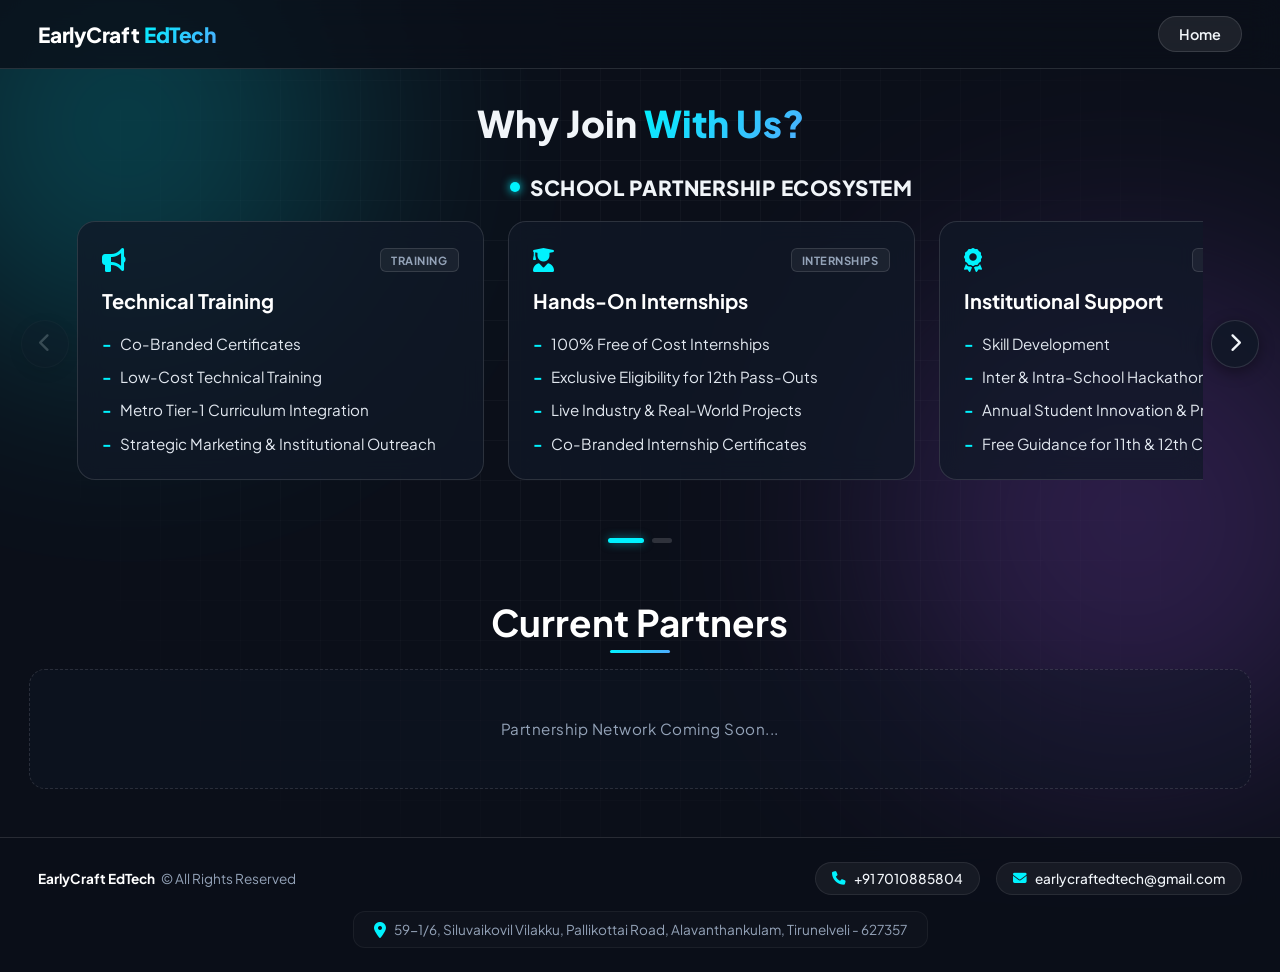
==== about.html @ c16ba7a5 "Add about.html for EarlyCraft EdTech website This file contains the HTML structure and styles for th" ====
<!DOCTYPE html>
<html lang="en">
<head>
  <meta charset="UTF-8" />
  <meta name="viewport" content="width=device-width, initial-scale=1.0" />
  <title>Learn More | EarlyCraft EdTech</title>
  
  <link rel="icon" type="image/x-icon" href="favicon.ico" />
  <link rel="preconnect" href="https://fonts.googleapis.com">
  <link rel="preconnect" href="https://fonts.gstatic.com" crossorigin>
  <link href="https://fonts.googleapis.com/css2?family=Plus+Jakarta+Sans:wght@400;500;600;700;800&display=swap" rel="stylesheet">
  <link rel="stylesheet" href="https://cdnjs.cloudflare.com/ajax/libs/font-awesome/6.4.0/css/all.min.css">

  <style>
    :root {
      --bg-dark: #0b0f19;
      --text-main: #f1f5f9;
      --text-muted: #94a3b8;
      
      --accent-cyan: #00f2fe;
      --accent-blue: #4facfe;
      --accent-purple: #a855f7;
      --accent-gradient: linear-gradient(135deg, #00f2fe 0%, #4facfe 100%);
      
      --glass-border: rgba(255, 255, 255, 0.12);
      --card-bg: rgba(17, 24, 39, 0.75);
    }

    * { 
      margin: 0; 
      padding: 0; 
      box-sizing: border-box; 
      font-family: 'Plus Jakarta Sans', sans-serif; 
    }
    
    html, body {
      width: 100%;
      min-height: 100vh;
      background-color: var(--bg-dark);
      color: var(--text-main);
      display: flex;
      flex-direction: column;
      position: relative;
      
      -webkit-user-select: none;
      -moz-user-select: none;
      -ms-user-select: none;
      user-select: none;
    }

    body {
      opacity: 0;
      transform: scale(0.98);
      transition: opacity 0.5s ease, transform 0.5s ease;
    }

    body.page-loaded {
      opacity: 1;
      transform: scale(1);
    }

    body.page-exiting {
      opacity: 0;
      transform: scale(1.02);
      pointer-events: none;
    }

    /* BACKGROUND VISUALS */
    .bg-visuals {
      position: fixed;
      top: 0;
      left: 0;
      width: 100vw;
      height: 100vh;
      z-index: -1;
      overflow: hidden;
      pointer-events: none;
    }

    .bg-grid {
      position: absolute;
      inset: 0;
      background-image: 
        linear-gradient(to right, rgba(255, 255, 255, 0.03) 1px, transparent 1px),
        linear-gradient(to bottom, rgba(255, 255, 255, 0.03) 1px, transparent 1px);
      background-size: 40px 40px;
      mask-image: radial-gradient(circle at 50% 40%, black 20%, transparent 80%);
      -webkit-mask-image: radial-gradient(circle at 50% 40%, black 20%, transparent 80%);
    }

    .glow-orb {
      position: absolute;
      border-radius: 50%;
      filter: blur(120px);
      opacity: 0.22;
      animation: floatGlow 12s ease-in-out infinite alternate;
    }

    .glow-1 {
      width: 450px;
      height: 450px;
      background: var(--accent-cyan);
      top: -100px;
      left: -100px;
    }

    .glow-2 {
      width: 500px;
      height: 500px;
      background: var(--accent-purple);
      top: 30%;
      right: -100px;
    }

    @keyframes floatGlow {
      0% { transform: translate(0, 0) scale(1); }
      100% { transform: translate(20px, 30px) scale(1.05); }
    }

    /* TOP HEADER */
    .top-header {
      width: 100%;
      padding: 1rem 3%;
      display: flex;
      justify-content: space-between;
      align-items: center;
      z-index: 50;
      background: rgba(11, 15, 25, 0.8);
      backdrop-filter: blur(16px);
      border-bottom: 1px solid var(--glass-border);
      flex-shrink: 0;
    }

    .brand-text {
      font-size: 1.3rem;
      font-weight: 800;
      letter-spacing: -0.02em;
      text-decoration: none;
      color: #ffffff;
      display: flex;
      align-items: center;
      transition: transform 0.3s ease, opacity 0.3s ease;
    }

    .brand-text span {
      background: var(--accent-gradient);
      -webkit-background-clip: text;
      -webkit-text-fill-color: transparent;
      margin-left: 0.3rem;
    }

    .brand-text:hover {
      transform: translateY(-1px);
      opacity: 0.95;
    }

    .btn-secondary { 
      background: rgba(255, 255, 255, 0.08); 
      color: var(--text-main); 
      border: 1px solid var(--glass-border); 
      padding: 0.5rem 1.25rem; 
      border-radius: 50px; 
      font-weight: 600; 
      font-size: 0.9rem;
      text-decoration: none; 
      transition: all 0.3s ease;
      cursor: pointer;
    }

    .btn-secondary:hover {
      background: rgba(255, 255, 255, 0.15);
      border-color: rgba(0, 242, 254, 0.4);
      color: #ffffff;
    }

    /* MAIN CONTENT WRAPPER */
    .main-wrapper {
      flex: 1;
      display: flex;
      flex-direction: column;
      padding-bottom: 2rem;
    }

    /* TITLE SECTION */
    .hero-section {
      margin-top: 2rem;
      margin-bottom: 1.8rem;
      text-align: center;
      padding: 0 2%;
    }

    .hero-title {
      font-size: 2.3rem;
      font-weight: 800;
      line-height: 1.2;
    }

    .hero-title span {
      background: var(--accent-gradient);
      -webkit-background-clip: text;
      -webkit-text-fill-color: transparent;
    }

    /* WIDE SLIDER AREA */
    .slider-wrapper {
      position: relative;
      width: 98%;
      max-width: 1600px;
      margin: 0 auto;
      padding: 0 4rem;
    }

    .slider-container {
      width: 100%;
      overflow: hidden;
    }

    .slider-track {
      display: flex;
      transition: transform 0.5s cubic-bezier(0.16, 1, 0.3, 1);
      width: 100%;
    }

    /* SLIDE LEVEL BLOCK */
    .level-slide {
      min-width: 100%;
      flex-shrink: 0;
      display: flex;
      flex-direction: column;
      gap: 1.25rem;
    }

    .level-header {
      display: flex;
      align-items: center;
      justify-content: center;
      gap: 10px;
      font-size: 1.3rem;
      font-weight: 800;
      text-transform: uppercase;
      letter-spacing: 0.5px;
    }

    .level-indicator {
      width: 10px;
      height: 10px;
      border-radius: 50%;
      background: var(--accent-cyan);
      box-shadow: 0 0 10px var(--accent-cyan);
    }

    /* 3-COLUMN GRID */
    .cards-grid {
      display: grid;
      grid-template-columns: repeat(3, 1fr);
      gap: 1.5rem;
      align-items: stretch;
      width: 100%;
    }

    /* MODULE CARDS */
    .module-card {
      background: var(--card-bg);
      border: 1px solid var(--glass-border);
      border-radius: 18px;
      padding: 1.6rem 1.5rem;
      backdrop-filter: blur(12px);
      display: flex;
      flex-direction: column;
      position: relative;
      overflow: hidden;
      transition: transform 0.4s cubic-bezier(0.16, 1, 0.3, 1), border-color 0.3s ease, box-shadow 0.4s ease;
    }

    .module-card:hover {
      border-color: rgba(0, 242, 254, 0.4);
      box-shadow: 0 12px 30px rgba(0, 0, 0, 0.5), 0 0 20px rgba(0, 242, 254, 0.15);
      transform: translateY(-4px);
    }

    .card-icon-wrap {
      display: flex;
      justify-content: space-between;
      align-items: center;
      margin-bottom: 1rem;
    }

    .card-icon-wrap i {
      font-size: 1.5rem;
      color: var(--accent-cyan);
    }

    .card-tag {
      font-size: 0.7rem;
      font-weight: 700;
      padding: 0.25rem 0.65rem;
      border-radius: 6px;
      background: rgba(255, 255, 255, 0.05);
      border: 1px solid var(--glass-border);
      color: var(--text-muted);
      letter-spacing: 0.5px;
    }

    .card-title {
      font-size: 1.25rem;
      font-weight: 700;
      color: #ffffff;
      margin-bottom: 1.2rem;
      line-height: 1.3;
    }

    .topic-list {
      display: flex;
      flex-direction: column;
      gap: 0.75rem;
      font-size: 0.95rem;
      color: #e2e8f0;
      line-height: 1.4;
    }

    .topic-item {
      display: flex;
      align-items: flex-start;
      gap: 8px;
    }

    .topic-item span.hyphen {
      color: var(--accent-cyan);
      font-weight: 800;
    }

    /* NAVIGATION ARROWS */
    .arrow-btn {
      position: absolute;
      top: 50%;
      transform: translateY(-50%);
      width: 48px;
      height: 48px;
      border-radius: 50%;
      background: rgba(17, 24, 39, 0.9);
      border: 1px solid var(--glass-border);
      color: var(--text-main);
      font-size: 1.2rem;
      display: flex;
      align-items: center;
      justify-content: center;
      cursor: pointer;
      z-index: 20;
      transition: all 0.3s ease;
      box-shadow: 0 4px 15px rgba(0,0,0,0.4);
    }

    .arrow-btn:hover:not(:disabled) {
      background: var(--accent-cyan);
      color: #0b0f19;
      border-color: var(--accent-cyan);
      box-shadow: 0 0 20px rgba(0, 242, 254, 0.5);
    }

    .arrow-btn:disabled {
      opacity: 0.2;
      cursor: not-allowed;
    }

    .arrow-prev { left: 0.5rem; }
    .arrow-next { right: 0.5rem; }

    /* DOTS INDICATORS */
    .dots-container {
      display: flex;
      justify-content: center;
      gap: 8px;
      margin-top: 1.5rem;
    }

    .dot {
      width: 20px;
      height: 5px;
      border-radius: 3px;
      background: rgba(255, 255, 255, 0.15);
      cursor: pointer;
      transition: all 0.3s ease;
    }

    .dot.active {
      background: var(--accent-cyan);
      width: 36px;
      box-shadow: 0 0 10px rgba(0, 242, 254, 0.5);
    }

    /* CURRENT PARTNERS SECTION */
    .partners-section {
      width: 98%;
      max-width: 1600px;
      margin: 3.5rem auto 1rem auto;
      text-align: center;
      padding: 0 1rem;
    }

    .partners-title {
      font-size: 2.3rem;
      font-weight: 700;
      color: #ffffff;
      margin-bottom: 1.5rem;
      position: relative;
      display: inline-block;
    }

    .partners-title::after {
      content: '';
      position: absolute;
      bottom: -8px;
      left: 50%;
      transform: translateX(-50%);
      width: 60px;
      height: 3px;
      background: var(--accent-gradient);
      border-radius: 2px;
    }

    .partners-placeholder {
      min-height: 120px;
      background: rgba(17, 24, 39, 0.4);
      border: 1px dashed var(--glass-border);
      border-radius: 16px;
      display: flex;
      align-items: center;
      justify-content: center;
      color: var(--text-muted);
      font-size: 0.95rem;
      letter-spacing: 0.5px;
    }

    /* FOOTER BAR */
    .footer-bar {
      width: 100%;
      padding: 1.5rem 3%;
      display: flex;
      flex-direction: column;
      gap: 1rem;
      align-items: center;
      justify-content: center;
      border-top: 1px solid var(--glass-border);
      background: rgba(11, 15, 25, 0.85);
      backdrop-filter: blur(16px);
      font-size: 0.85rem;
      color: var(--text-muted);
      margin-top: auto;
    }

    .footer-top {
      width: 100%;
      display: flex;
      justify-content: space-between;
      align-items: center;
    }

    .footer-rights {
      display: flex;
      align-items: center;
      gap: 6px;
    }

    .footer-brand {
      color: #ffffff;
      font-weight: 700;
    }

    .footer-contacts {
      display: flex;
      gap: 1rem;
      flex-wrap: wrap;
    }

    .footer-pill {
      display: inline-flex;
      align-items: center;
      gap: 8px;
      padding: 0.45rem 1rem;
      background: rgba(255, 255, 255, 0.05);
      border: 1px solid rgba(255, 255, 255, 0.08);
      border-radius: 30px;
      color: var(--text-main);
      text-decoration: none;
      font-weight: 500;
      transition: all 0.3s ease;
      cursor: pointer;
    }

    .footer-pill:hover {
      background: rgba(0, 242, 254, 0.12);
      border-color: rgba(0, 242, 254, 0.4);
      color: #ffffff;
      transform: translateY(-2px);
    }

    .footer-pill i {
      color: var(--accent-cyan);
    }

    .footer-address {
      display: flex;
      align-items: center;
      gap: 8px;
      color: var(--text-muted);
      font-size: 0.85rem;
      text-align: center;
      line-height: 1.4;
      background: rgba(255, 255, 255, 0.02);
      border: 1px solid rgba(255, 255, 255, 0.05);
      padding: 0.5rem 1.25rem;
      border-radius: 12px;
    }

    .footer-address i {
      color: var(--accent-cyan);
      font-size: 1rem;
    }

    /* RESPONSIVE BREAKPOINTS */
    @media (max-width: 1200px) {
      .slider-wrapper { padding: 0 3.5rem; }
      .cards-grid { gap: 1rem; }
    }

    @media (max-width: 900px) {
      .cards-grid { grid-template-columns: 1fr; }
      .slider-wrapper { padding: 0 1rem; }
      .arrow-btn { display: none; }
      .hero-title { font-size: 1.8rem; }
      .footer-top { flex-direction: column; gap: 0.8rem; text-align: center; }
      .footer-contacts { justify-content: center; }
    }
  </style>
</head>
<body>

  <!-- BACKGROUND VISUALS -->
  <div class="bg-visuals">
    <div class="bg-grid"></div>
    <div class="glow-orb glow-1"></div>
    <div class="glow-orb glow-2"></div>
  </div>

  <!-- HEADER -->
  <header class="top-header">
    <a href="index.html" class="brand-text nav-link">
      EarlyCraft <span>EdTech</span>
    </a>
    <a href="index.html" class="btn-secondary nav-link">Home</a>
  </header>

  <div class="main-wrapper">
    <!-- TITLE SECTION -->
    <section class="hero-section">
      <h1 class="hero-title">Why Join <span>With Us?</span></h1>
    </section>

    <!-- SLIDER WRAPPER -->
    <div class="slider-wrapper">
      <!-- LEFT ARROW -->
      <button class="arrow-btn arrow-prev" id="prevBtn" aria-label="Previous Slide">
        <i class="fa-solid fa-chevron-left"></i>
      </button>

      <!-- SLIDER CONTAINER -->
      <div class="slider-container">
        <div class="slider-track" id="sliderTrack">

          <!-- SLIDE 1: SCHOOL PARTNERSHIPS -->
          <div class="level-slide">
            <h2 class="level-header">
              <span class="level-indicator"></span> School Partnership Ecosystem
            </h2>
            <div class="cards-grid">
              
              <!-- CARD 1: TRAINING -->
              <div class="module-card">
                <div class="card-icon-wrap">
                  <i class="fa-solid fa-bullhorn"></i>
                  <span class="card-tag">TRAINING</span>
                </div>
                <h3 class="card-title">Technical Training</h3>
                <div class="topic-list">
                  <div class="topic-item"><span class="hyphen">-</span> Co-Branded Certificates</div>
                  <div class="topic-item"><span class="hyphen">-</span> Low-Cost Technical Training</div>
                  <div class="topic-item"><span class="hyphen">-</span> Metro Tier-1 Curriculum Integration</div>
                  <div class="topic-item"><span class="hyphen">-</span> Strategic Marketing & Institutional Outreach</div>
                </div>
              </div>

              <!-- CARD 2: INTERNSHIPS -->
              <div class="module-card">
                <div class="card-icon-wrap">
                  <i class="fa-solid fa-user-graduate"></i>
                  <span class="card-tag">INTERNSHIPS</span>
                </div>
                <h3 class="card-title">Hands-On Internships</h3>
                <div class="topic-list">
                  <div class="topic-item"><span class="hyphen">-</span> 100% Free of Cost Internships</div>
                  <div class="topic-item"><span class="hyphen">-</span> Exclusive Eligibility for 12th Pass-Outs</div>
                  <div class="topic-item"><span class="hyphen">-</span> Live Industry & Real-World Projects</div>
                  <div class="topic-item"><span class="hyphen">-</span> Co-Branded Internship Certificates</div>
                </div>
              </div>

              <!-- CARD 3: VALUE ADDITIONS -->
              <div class="module-card">
                <div class="card-icon-wrap">
                  <i class="fa-solid fa-award"></i>
                  <span class="card-tag">VALUE ADDITIONS</span>
                </div>
                <h3 class="card-title">Institutional Support</h3>
                <div class="topic-list">
                  <div class="topic-item"><span class="hyphen">-</span> Skill Development</div>
                  <div class="topic-item"><span class="hyphen">-</span> Inter & Intra-School Hackathons Support</div>
                  <div class="topic-item"><span class="hyphen">-</span> Annual Student Innovation & Project Showcase</div>
                  <div class="topic-item"><span class="hyphen">-</span> Free Guidance for 11th & 12th CS Groups</div>
                </div>
              </div>

            </div>
          </div>

          <!-- SLIDE 2: COLLEGE PARTNERSHIPS -->
          <div class="level-slide">
            <h2 class="level-header">
              <span class="level-indicator"></span> College Placement Readiness
            </h2>
            <div class="cards-grid">
              
              <!-- CARD 1: TECHNICAL STACK TRAINING -->
              <div class="module-card">
                <div class="card-icon-wrap">
                  <i class="fa-solid fa-code"></i>
                  <span class="card-tag">TECH TRACK</span>
                </div>
                <h3 class="card-title">Core Development Training</h3>
                <div class="topic-list">
                  <div class="topic-item"><span class="hyphen">-</span> Python Training</div>
                  <div class="topic-item"><span class="hyphen">-</span> Java Training</div>
                  <div class="topic-item"><span class="hyphen">-</span> SQL Training</div>
                  <div class="topic-item"><span class="hyphen">-</span> HTML & CSS Training</div>
                  <div class="topic-item"><span class="hyphen">-</span> JavaScript (JS) Training</div>
                </div>
              </div>

              <!-- CARD 2: APTITUDE & INTERVIEW PREP -->
              <div class="module-card">
                <div class="card-icon-wrap">
                  <i class="fa-solid fa-user-check"></i>
                  <span class="card-tag">PLACEMENT PREP</span>
                </div>
                <h3 class="card-title">Aptitude & Interview Grooming</h3>
                <div class="topic-list">
                  <div class="topic-item"><span class="hyphen">-</span> Quantitative Aptitude</div>
                  <div class="topic-item"><span class="hyphen">-</span> Logical Reasoning</div>
                  <div class="topic-item"><span class="hyphen">-</span> Verbal Training</div>
                  <div class="topic-item"><span class="hyphen">-</span> Group Discussion (GD) Training</div>
                  <div class="topic-item"><span class="hyphen">-</span> 1-on-1 Mock Interview Training</div>
                </div>
              </div>

              <!-- CARD 3: VALUE & ACCREDITATION -->
              <div class="module-card">
                <div class="card-icon-wrap">
                  <i class="fa-solid fa-briefcase"></i>
                  <span class="card-tag">VALUE ADDITIONS</span>
                </div>
                <h3 class="card-title">Institutional Support</h3>
                <div class="topic-list">
                  <div class="topic-item"><span class="hyphen">-</span> Free Guidance</div>
                  <div class="topic-item"><span class="hyphen">-</span> Skill Development</div>
                  <div class="topic-item"><span class="hyphen">-</span> 1st to 3rd Year Progressive Programs</div>
                  <div class="topic-item"><span class="hyphen">-</span> Training Proficiency Certificates</div>
                  <div class="topic-item"><span class="hyphen">-</span> Free Co-Branded Internship Certificates</div>
                </div>
              </div>

            </div>
          </div>

        </div>
      </div>

      <!-- RIGHT ARROW -->
      <button class="arrow-btn arrow-next" id="nextBtn" aria-label="Next Slide">
        <i class="fa-solid fa-chevron-right"></i>
      </button>
    </div>

    <!-- DOTS INDICATORS -->
    <div class="dots-container" id="dotsContainer">
      <div class="dot active" data-index="0"></div>
      <div class="dot" data-index="1"></div>
    </div>

    <!-- CURRENT PARTNERS SECTION -->
    <section class="partners-section">
      <h3 class="partners-title">Current Partners</h3>
      <div class="partners-placeholder">
        <span>Partnership Network Coming Soon...</span>
      </div>
    </section>
  </div>

  <!-- FOOTER BAR -->
  <footer class="footer-bar">
    <div class="footer-top">
      <div class="footer-rights">
        <span class="footer-brand">EarlyCraft EdTech</span> &copy; All Rights Reserved
      </div>
      <div class="footer-contacts">
        <a href="tel:7010885804" class="footer-pill">
          <i class="fa-solid fa-phone"></i> +91 7010885804
        </a>
        <a href="mailto:earlycraftedtech@gmail.com" class="footer-pill">
          <i class="fa-solid fa-envelope"></i> earlycraftedtech@gmail.com
        </a>
      </div>
    </div>
    <div class="footer-address">
      <i class="fa-solid fa-location-dot"></i>
      <span>59-1/6, Siluvaikovil Vilakku, Pallikottai Road, Alavanthankulam, Tirunelveli - 627357</span>
    </div>
  </footer>

  <script>
    window.addEventListener("DOMContentLoaded", () => {
      document.body.classList.add("page-loaded");
    });

    document.querySelectorAll(".nav-link").forEach(link => {
      link.addEventListener("click", (e) => {
        e.preventDefault();
        const targetUrl = link.getAttribute("href");
        document.body.classList.remove("page-loaded");
        document.body.classList.add("page-exiting");
        setTimeout(() => { window.location.href = targetUrl; }, 350);
      });
    });

    const track = document.getElementById("sliderTrack");
    const prevBtn = document.getElementById("prevBtn");
    const nextBtn = document.getElementById("nextBtn");
    const dots = document.querySelectorAll(".dot");
    let currentIndex = 0;
    const maxIndex = 1;

    function updateSlider() {
      track.style.transform = `translateX(-${currentIndex * 100}%)`;
      
      prevBtn.disabled = currentIndex === 0;
      nextBtn.disabled = currentIndex === maxIndex;

      dots.forEach((dot, idx) => {
        dot.classList.toggle("active", idx === currentIndex);
      });
    }

    prevBtn.addEventListener("click", () => {
      if (currentIndex > 0) {
        currentIndex--;
        updateSlider();
      }
    });

    nextBtn.addEventListener("click", () => {
      if (currentIndex < maxIndex) {
        currentIndex++;
        updateSlider();
      }
    });

    dots.forEach(dot => {
      dot.addEventListener("click", (e) => {
        currentIndex = parseInt(e.target.getAttribute("data-index"));
        updateSlider();
      });
    });

    document.addEventListener("keydown", (e) => {
      if (e.key === "ArrowLeft" && currentIndex > 0) {
        currentIndex--;
        updateSlider();
      } else if (e.key === "ArrowRight" && currentIndex < maxIndex) {
        currentIndex++;
        updateSlider();
      }
    });

    let startX = 0;
    let endX = 0;
    const sliderContainer = document.querySelector(".slider-container");

    sliderContainer.addEventListener("touchstart", (e) => {
      startX = e.touches[0].clientX;
    }, { passive: true });

    sliderContainer.addEventListener("touchend", (e) => {
      endX = e.changedTouches[0].clientX;
      handleSwipe();
    }, { passive: true });

    function handleSwipe() {
      const diff = startX - endX;
      if (Math.abs(diff) > 50) {
        if (diff > 0 && currentIndex < maxIndex) {
          currentIndex++;
          updateSlider();
        } else if (diff < 0 && currentIndex > 0) {
          currentIndex--;
          updateSlider();
        }
      }
    }

    updateSlider();
  </script>

</body>
</html>
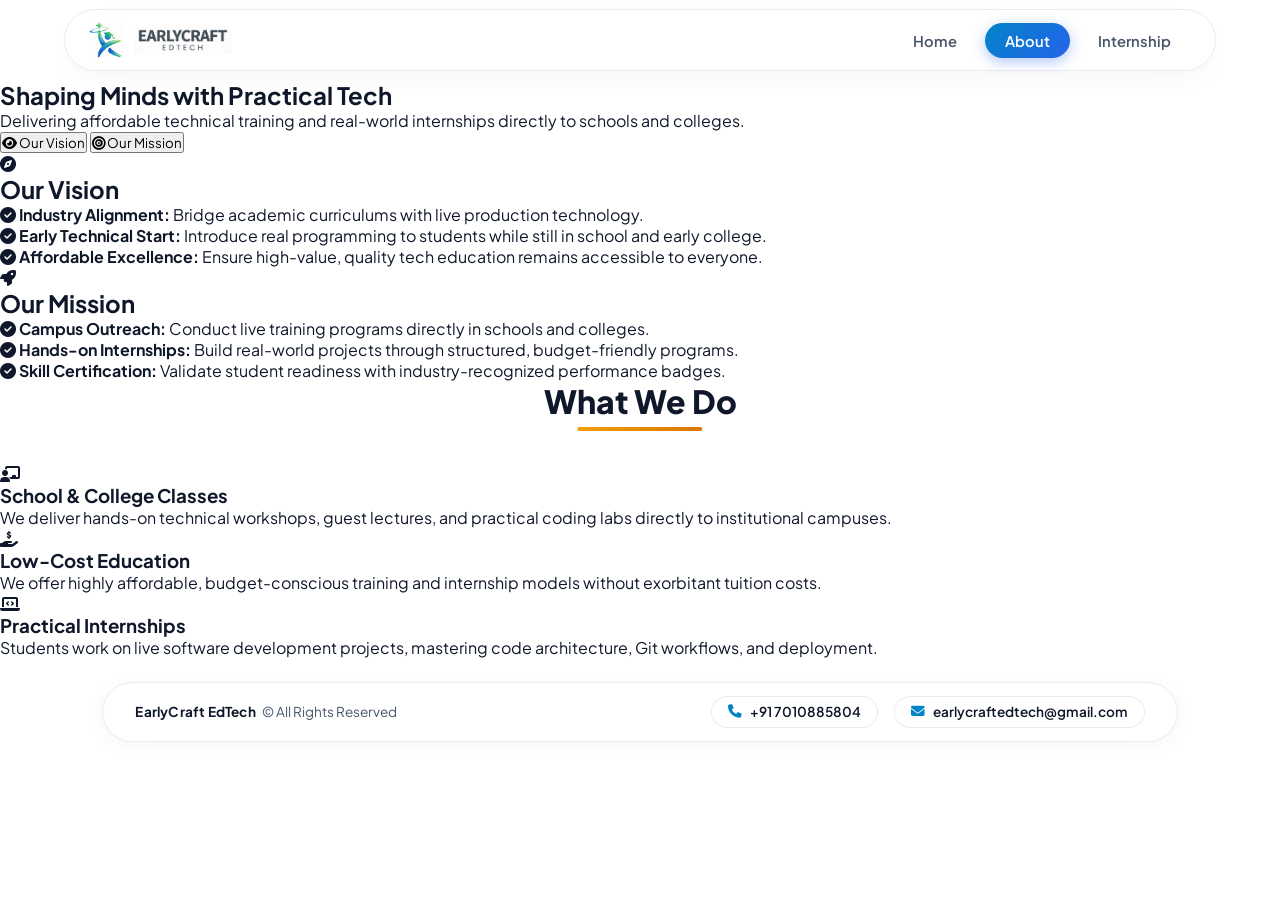
==== commit 442e5417: "Create about.html" ====
--- a/about.html
+++ b/about.html
@@ -3,820 +3,237 @@
 <head>
   <meta charset="UTF-8" />
   <meta name="viewport" content="width=device-width, initial-scale=1.0" />
-  <title>Learn More | EarlyCraft EdTech</title>
+  <title>About Us | EarlyCraft</title>
   
-  <link rel="icon" type="image/x-icon" href="favicon.ico" />
+  <link rel="icon" type="image/x-icon" href="assets/favicon.ico" />
   <link rel="preconnect" href="https://fonts.googleapis.com">
   <link rel="preconnect" href="https://fonts.gstatic.com" crossorigin>
   <link href="https://fonts.googleapis.com/css2?family=Plus+Jakarta+Sans:wght@400;500;600;700;800&display=swap" rel="stylesheet">
   <link rel="stylesheet" href="https://cdnjs.cloudflare.com/ajax/libs/font-awesome/6.4.0/css/all.min.css">
-
-  <style>
-    :root {
-      --bg-dark: #0b0f19;
-      --text-main: #f1f5f9;
-      --text-muted: #94a3b8;
+  
+  <!-- External Stylesheets -->
+  <link rel="stylesheet" href="styles/index.css">
+  <link rel="stylesheet" href="styles/about.css">
+
+  <script>
+    if ('scrollRestoration' in history) {
+      history.scrollRestoration = 'manual';
+    }
+  </script>
+</head>
+<body class="page-entering">
+
+  <!-- FLOATING NAVIGATION BAR -->
+  <header class="navbar-wrapper">
+    <nav class="navbar-container">
+      <a href="index.html" class="nav-brand nav-link" aria-label="EarlyCraft Home">
+        <img src="assets/logo.png" alt="EarlyCraft Logo" class="nav-brand-logo" onerror="this.style.display='none'">
+        <img src="assets/logofont.png" alt="EarlyCraft" class="nav-brand-font" onerror="this.style.display='none'">
+      </a>
       
-      --accent-cyan: #00f2fe;
-      --accent-blue: #4facfe;
-      --accent-purple: #a855f7;
-      --accent-gradient: linear-gradient(135deg, #00f2fe 0%, #4facfe 100%);
+      <button class="mobile-nav-toggle" id="mobileNavToggle" aria-label="Toggle Navigation">
+        <i class="fa-solid fa-bars" id="toggleIcon"></i>
+      </button>
+
+      <ul class="nav-links" id="navLinks">
+        <li><a href="index.html" class="nav-item-link nav-link">Home</a></li>
+        <li><a href="about.html" class="nav-item-link nav-link active">About</a></li>
+        <li><a href="internship.html" class="nav-item-link nav-link">Internship</a></li>
+      </ul>
+    </nav>
+  </header>
+
+  <!-- ABOUT HERO SECTION -->
+  <section class="about-hero">
+    <div class="about-hero-content">
+      <h1 class="about-hero-title">Shaping Minds with <span>Practical Tech</span></h1>
+      <p class="about-hero-subtitle">
+        Delivering affordable technical training and real-world internships directly to schools and colleges.
+      </p>
+    </div>
+  </section>
+
+  <!-- DYNAMIC VISION & MISSION SECTION -->
+  <section class="dynamic-vision-section">
+    <div class="about-container">
       
-      --glass-border: rgba(255, 255, 255, 0.12);
-      --card-bg: rgba(17, 24, 39, 0.75);
+      <div class="toggle-control-wrapper">
+        <button class="toggle-btn active" id="btnVision" onclick="switchDynamicTab('vision')">
+          <i class="fa-solid fa-eye"></i> Our Vision
+        </button>
+        <button class="toggle-btn" id="btnMission" onclick="switchDynamicTab('mission')">
+          <i class="fa-solid fa-bullseye"></i> Our Mission
+        </button>
+      </div>
+
+      <div class="dynamic-display-card">
+        <!-- Vision View -->
+        <div class="dynamic-tab-content active" id="visionTab">
+          <div class="tab-header">
+            <div class="tab-icon-badge">
+              <i class="fa-solid fa-compass"></i>
+            </div>
+            <h2>Our Vision</h2>
+          </div>
+          <ul class="bullet-list">
+            <li><i class="fa-solid fa-circle-check"></i> <strong>Industry Alignment:</strong> Bridge academic curriculums with live production technology.</li>
+            <li><i class="fa-solid fa-circle-check"></i> <strong>Early Technical Start:</strong> Introduce real programming to students while still in school and early college.</li>
+            <li><i class="fa-solid fa-circle-check"></i> <strong>Affordable Excellence:</strong> Ensure high-value, quality tech education remains accessible to everyone.</li>
+          </ul>
+        </div>
+
+        <!-- Mission View -->
+        <div class="dynamic-tab-content" id="missionTab">
+          <div class="tab-header">
+            <div class="tab-icon-badge">
+              <i class="fa-solid fa-rocket"></i>
+            </div>
+            <h2>Our Mission</h2>
+          </div>
+          <ul class="bullet-list">
+            <li><i class="fa-solid fa-circle-check"></i> <strong>Campus Outreach:</strong> Conduct live training programs directly in schools and colleges.</li>
+            <li><i class="fa-solid fa-circle-check"></i> <strong>Hands-on Internships:</strong> Build real-world projects through structured, budget-friendly programs.</li>
+            <li><i class="fa-solid fa-circle-check"></i> <strong>Skill Certification:</strong> Validate student readiness with industry-recognized performance badges.</li>
+          </ul>
+        </div>
+      </div>
+
+    </div>
+  </section>
+
+  <!-- WHAT WE DO SECTION -->
+  <section class="goals-section">
+    <div class="about-container">
+      <div class="section-header">
+        <h2 class="section-title">What We Do</h2>
+      </div>
+
+      <div class="goals-grid">
+        <div class="goal-card">
+          <div class="goal-icon">
+            <i class="fa-solid fa-chalkboard-user"></i>
+          </div>
+          <h3>School & College Classes</h3>
+          <p>We deliver hands-on technical workshops, guest lectures, and practical coding labs directly to institutional campuses.</p>
+        </div>
+
+        <div class="goal-card">
+          <div class="goal-icon">
+            <i class="fa-solid fa-hand-holding-dollar"></i>
+          </div>
+          <h3>Low-Cost Education</h3>
+          <p>We offer highly affordable, budget-conscious training and internship models without exorbitant tuition costs.</p>
+        </div>
+
+        <div class="goal-card">
+          <div class="goal-icon">
+            <i class="fa-solid fa-laptop-code"></i>
+          </div>
+          <h3>Practical Internships</h3>
+          <p>Students work on live software development projects, mastering code architecture, Git workflows, and deployment.</p>
+        </div>
+      </div>
+    </div>
+  </section>
+
+  <!-- FOOTER -->
+  <footer class="footer-bar">
+    <div class="footer-rights">
+      <span class="footer-brand">EarlyCraft EdTech</span> &copy; All Rights Reserved
+    </div>
+    <div class="footer-contacts">
+      <a href="tel:7010885804" class="footer-pill">
+        <i class="fa-solid fa-phone"></i> +91 7010885804
+      </a>
+      <a href="mailto:earlycraftedtech@gmail.com" class="footer-pill">
+        <i class="fa-solid fa-envelope"></i> earlycraftedtech@gmail.com
+      </a>
+    </div>
+  </footer>
+
+  <!-- SCRIPT LOGIC -->
+  <script>
+    // Smooth Page Enter Logic
+    function triggerEnterAnimation() {
+      requestAnimationFrame(() => {
+        document.body.classList.remove("page-entering", "page-exiting");
+        document.body.classList.add("page-loaded");
+      });
     }
 
-    * { 
-      margin: 0; 
-      padding: 0; 
-      box-sizing: border-box; 
-      font-family: 'Plus Jakarta Sans', sans-serif; 
+    window.addEventListener("DOMContentLoaded", () => triggerEnterAnimation());
+    window.addEventListener("pageshow", (event) => {
+      if (event.persisted) triggerEnterAnimation();
+    });
+
+    // Dynamic Tab Switching
+    function switchDynamicTab(tab) {
+      const visionTab = document.getElementById('visionTab');
+      const missionTab = document.getElementById('missionTab');
+      const btnVision = document.getElementById('btnVision');
+      const btnMission = document.getElementById('btnMission');
+
+      if (tab === 'vision') {
+        visionTab.classList.add('active');
+        missionTab.classList.remove('active');
+        btnVision.classList.add('active');
+        btnMission.classList.remove('active');
+      } else {
+        missionTab.classList.add('active');
+        visionTab.classList.remove('active');
+        btnMission.classList.add('active');
+        btnVision.classList.remove('active');
+      }
     }
-    
-    html, body {
-      width: 100%;
-      min-height: 100vh;
-      background-color: var(--bg-dark);
-      color: var(--text-main);
-      display: flex;
-      flex-direction: column;
-      position: relative;
-      
-      -webkit-user-select: none;
-      -moz-user-select: none;
-      -ms-user-select: none;
-      user-select: none;
-    }
-
-    body {
-      opacity: 0;
-      transform: scale(0.98);
-      transition: opacity 0.5s ease, transform 0.5s ease;
-    }
-
-    body.page-loaded {
-      opacity: 1;
-      transform: scale(1);
-    }
-
-    body.page-exiting {
-      opacity: 0;
-      transform: scale(1.02);
-      pointer-events: none;
-    }
-
-    /* BACKGROUND VISUALS */
-    .bg-visuals {
-      position: fixed;
-      top: 0;
-      left: 0;
-      width: 100vw;
-      height: 100vh;
-      z-index: -1;
-      overflow: hidden;
-      pointer-events: none;
-    }
-
-    .bg-grid {
-      position: absolute;
-      inset: 0;
-      background-image: 
-        linear-gradient(to right, rgba(255, 255, 255, 0.03) 1px, transparent 1px),
-        linear-gradient(to bottom, rgba(255, 255, 255, 0.03) 1px, transparent 1px);
-      background-size: 40px 40px;
-      mask-image: radial-gradient(circle at 50% 40%, black 20%, transparent 80%);
-      -webkit-mask-image: radial-gradient(circle at 50% 40%, black 20%, transparent 80%);
-    }
-
-    .glow-orb {
-      position: absolute;
-      border-radius: 50%;
-      filter: blur(120px);
-      opacity: 0.22;
-      animation: floatGlow 12s ease-in-out infinite alternate;
-    }
-
-    .glow-1 {
-      width: 450px;
-      height: 450px;
-      background: var(--accent-cyan);
-      top: -100px;
-      left: -100px;
-    }
-
-    .glow-2 {
-      width: 500px;
-      height: 500px;
-      background: var(--accent-purple);
-      top: 30%;
-      right: -100px;
-    }
-
-    @keyframes floatGlow {
-      0% { transform: translate(0, 0) scale(1); }
-      100% { transform: translate(20px, 30px) scale(1.05); }
-    }
-
-    /* TOP HEADER */
-    .top-header {
-      width: 100%;
-      padding: 1rem 3%;
-      display: flex;
-      justify-content: space-between;
-      align-items: center;
-      z-index: 50;
-      background: rgba(11, 15, 25, 0.8);
-      backdrop-filter: blur(16px);
-      border-bottom: 1px solid var(--glass-border);
-      flex-shrink: 0;
-    }
-
-    .brand-text {
-      font-size: 1.3rem;
-      font-weight: 800;
-      letter-spacing: -0.02em;
-      text-decoration: none;
-      color: #ffffff;
-      display: flex;
-      align-items: center;
-      transition: transform 0.3s ease, opacity 0.3s ease;
-    }
-
-    .brand-text span {
-      background: var(--accent-gradient);
-      -webkit-background-clip: text;
-      -webkit-text-fill-color: transparent;
-      margin-left: 0.3rem;
-    }
-
-    .brand-text:hover {
-      transform: translateY(-1px);
-      opacity: 0.95;
-    }
-
-    .btn-secondary { 
-      background: rgba(255, 255, 255, 0.08); 
-      color: var(--text-main); 
-      border: 1px solid var(--glass-border); 
-      padding: 0.5rem 1.25rem; 
-      border-radius: 50px; 
-      font-weight: 600; 
-      font-size: 0.9rem;
-      text-decoration: none; 
-      transition: all 0.3s ease;
-      cursor: pointer;
-    }
-
-    .btn-secondary:hover {
-      background: rgba(255, 255, 255, 0.15);
-      border-color: rgba(0, 242, 254, 0.4);
-      color: #ffffff;
-    }
-
-    /* MAIN CONTENT WRAPPER */
-    .main-wrapper {
-      flex: 1;
-      display: flex;
-      flex-direction: column;
-      padding-bottom: 2rem;
-    }
-
-    /* TITLE SECTION */
-    .hero-section {
-      margin-top: 2rem;
-      margin-bottom: 1.8rem;
-      text-align: center;
-      padding: 0 2%;
-    }
-
-    .hero-title {
-      font-size: 2.3rem;
-      font-weight: 800;
-      line-height: 1.2;
-    }
-
-    .hero-title span {
-      background: var(--accent-gradient);
-      -webkit-background-clip: text;
-      -webkit-text-fill-color: transparent;
-    }
-
-    /* WIDE SLIDER AREA */
-    .slider-wrapper {
-      position: relative;
-      width: 98%;
-      max-width: 1600px;
-      margin: 0 auto;
-      padding: 0 4rem;
-    }
-
-    .slider-container {
-      width: 100%;
-      overflow: hidden;
-    }
-
-    .slider-track {
-      display: flex;
-      transition: transform 0.5s cubic-bezier(0.16, 1, 0.3, 1);
-      width: 100%;
-    }
-
-    /* SLIDE LEVEL BLOCK */
-    .level-slide {
-      min-width: 100%;
-      flex-shrink: 0;
-      display: flex;
-      flex-direction: column;
-      gap: 1.25rem;
-    }
-
-    .level-header {
-      display: flex;
-      align-items: center;
-      justify-content: center;
-      gap: 10px;
-      font-size: 1.3rem;
-      font-weight: 800;
-      text-transform: uppercase;
-      letter-spacing: 0.5px;
-    }
-
-    .level-indicator {
-      width: 10px;
-      height: 10px;
-      border-radius: 50%;
-      background: var(--accent-cyan);
-      box-shadow: 0 0 10px var(--accent-cyan);
-    }
-
-    /* 3-COLUMN GRID */
-    .cards-grid {
-      display: grid;
-      grid-template-columns: repeat(3, 1fr);
-      gap: 1.5rem;
-      align-items: stretch;
-      width: 100%;
-    }
-
-    /* MODULE CARDS */
-    .module-card {
-      background: var(--card-bg);
-      border: 1px solid var(--glass-border);
-      border-radius: 18px;
-      padding: 1.6rem 1.5rem;
-      backdrop-filter: blur(12px);
-      display: flex;
-      flex-direction: column;
-      position: relative;
-      overflow: hidden;
-      transition: transform 0.4s cubic-bezier(0.16, 1, 0.3, 1), border-color 0.3s ease, box-shadow 0.4s ease;
-    }
-
-    .module-card:hover {
-      border-color: rgba(0, 242, 254, 0.4);
-      box-shadow: 0 12px 30px rgba(0, 0, 0, 0.5), 0 0 20px rgba(0, 242, 254, 0.15);
-      transform: translateY(-4px);
-    }
-
-    .card-icon-wrap {
-      display: flex;
-      justify-content: space-between;
-      align-items: center;
-      margin-bottom: 1rem;
-    }
-
-    .card-icon-wrap i {
-      font-size: 1.5rem;
-      color: var(--accent-cyan);
-    }
-
-    .card-tag {
-      font-size: 0.7rem;
-      font-weight: 700;
-      padding: 0.25rem 0.65rem;
-      border-radius: 6px;
-      background: rgba(255, 255, 255, 0.05);
-      border: 1px solid var(--glass-border);
-      color: var(--text-muted);
-      letter-spacing: 0.5px;
-    }
-
-    .card-title {
-      font-size: 1.25rem;
-      font-weight: 700;
-      color: #ffffff;
-      margin-bottom: 1.2rem;
-      line-height: 1.3;
-    }
-
-    .topic-list {
-      display: flex;
-      flex-direction: column;
-      gap: 0.75rem;
-      font-size: 0.95rem;
-      color: #e2e8f0;
-      line-height: 1.4;
-    }
-
-    .topic-item {
-      display: flex;
-      align-items: flex-start;
-      gap: 8px;
-    }
-
-    .topic-item span.hyphen {
-      color: var(--accent-cyan);
-      font-weight: 800;
-    }
-
-    /* NAVIGATION ARROWS */
-    .arrow-btn {
-      position: absolute;
-      top: 50%;
-      transform: translateY(-50%);
-      width: 48px;
-      height: 48px;
-      border-radius: 50%;
-      background: rgba(17, 24, 39, 0.9);
-      border: 1px solid var(--glass-border);
-      color: var(--text-main);
-      font-size: 1.2rem;
-      display: flex;
-      align-items: center;
-      justify-content: center;
-      cursor: pointer;
-      z-index: 20;
-      transition: all 0.3s ease;
-      box-shadow: 0 4px 15px rgba(0,0,0,0.4);
-    }
-
-    .arrow-btn:hover:not(:disabled) {
-      background: var(--accent-cyan);
-      color: #0b0f19;
-      border-color: var(--accent-cyan);
-      box-shadow: 0 0 20px rgba(0, 242, 254, 0.5);
-    }
-
-    .arrow-btn:disabled {
-      opacity: 0.2;
-      cursor: not-allowed;
-    }
-
-    .arrow-prev { left: 0.5rem; }
-    .arrow-next { right: 0.5rem; }
-
-    /* DOTS INDICATORS */
-    .dots-container {
-      display: flex;
-      justify-content: center;
-      gap: 8px;
-      margin-top: 1.5rem;
-    }
-
-    .dot {
-      width: 20px;
-      height: 5px;
-      border-radius: 3px;
-      background: rgba(255, 255, 255, 0.15);
-      cursor: pointer;
-      transition: all 0.3s ease;
-    }
-
-    .dot.active {
-      background: var(--accent-cyan);
-      width: 36px;
-      box-shadow: 0 0 10px rgba(0, 242, 254, 0.5);
-    }
-
-    /* CURRENT PARTNERS SECTION */
-    .partners-section {
-      width: 98%;
-      max-width: 1600px;
-      margin: 3.5rem auto 1rem auto;
-      text-align: center;
-      padding: 0 1rem;
-    }
-
-    .partners-title {
-      font-size: 2.3rem;
-      font-weight: 700;
-      color: #ffffff;
-      margin-bottom: 1.5rem;
-      position: relative;
-      display: inline-block;
-    }
-
-    .partners-title::after {
-      content: '';
-      position: absolute;
-      bottom: -8px;
-      left: 50%;
-      transform: translateX(-50%);
-      width: 60px;
-      height: 3px;
-      background: var(--accent-gradient);
-      border-radius: 2px;
-    }
-
-    .partners-placeholder {
-      min-height: 120px;
-      background: rgba(17, 24, 39, 0.4);
-      border: 1px dashed var(--glass-border);
-      border-radius: 16px;
-      display: flex;
-      align-items: center;
-      justify-content: center;
-      color: var(--text-muted);
-      font-size: 0.95rem;
-      letter-spacing: 0.5px;
-    }
-
-    /* FOOTER BAR */
-    .footer-bar {
-      width: 100%;
-      padding: 1.5rem 3%;
-      display: flex;
-      flex-direction: column;
-      gap: 1rem;
-      align-items: center;
-      justify-content: center;
-      border-top: 1px solid var(--glass-border);
-      background: rgba(11, 15, 25, 0.85);
-      backdrop-filter: blur(16px);
-      font-size: 0.85rem;
-      color: var(--text-muted);
-      margin-top: auto;
-    }
-
-    .footer-top {
-      width: 100%;
-      display: flex;
-      justify-content: space-between;
-      align-items: center;
-    }
-
-    .footer-rights {
-      display: flex;
-      align-items: center;
-      gap: 6px;
-    }
-
-    .footer-brand {
-      color: #ffffff;
-      font-weight: 700;
-    }
-
-    .footer-contacts {
-      display: flex;
-      gap: 1rem;
-      flex-wrap: wrap;
-    }
-
-    .footer-pill {
-      display: inline-flex;
-      align-items: center;
-      gap: 8px;
-      padding: 0.45rem 1rem;
-      background: rgba(255, 255, 255, 0.05);
-      border: 1px solid rgba(255, 255, 255, 0.08);
-      border-radius: 30px;
-      color: var(--text-main);
-      text-decoration: none;
-      font-weight: 500;
-      transition: all 0.3s ease;
-      cursor: pointer;
-    }
-
-    .footer-pill:hover {
-      background: rgba(0, 242, 254, 0.12);
-      border-color: rgba(0, 242, 254, 0.4);
-      color: #ffffff;
-      transform: translateY(-2px);
-    }
-
-    .footer-pill i {
-      color: var(--accent-cyan);
-    }
-
-    .footer-address {
-      display: flex;
-      align-items: center;
-      gap: 8px;
-      color: var(--text-muted);
-      font-size: 0.85rem;
-      text-align: center;
-      line-height: 1.4;
-      background: rgba(255, 255, 255, 0.02);
-      border: 1px solid rgba(255, 255, 255, 0.05);
-      padding: 0.5rem 1.25rem;
-      border-radius: 12px;
-    }
-
-    .footer-address i {
-      color: var(--accent-cyan);
-      font-size: 1rem;
-    }
-
-    /* RESPONSIVE BREAKPOINTS */
-    @media (max-width: 1200px) {
-      .slider-wrapper { padding: 0 3.5rem; }
-      .cards-grid { gap: 1rem; }
-    }
-
-    @media (max-width: 900px) {
-      .cards-grid { grid-template-columns: 1fr; }
-      .slider-wrapper { padding: 0 1rem; }
-      .arrow-btn { display: none; }
-      .hero-title { font-size: 1.8rem; }
-      .footer-top { flex-direction: column; gap: 0.8rem; text-align: center; }
-      .footer-contacts { justify-content: center; }
-    }
-  </style>
-</head>
-<body>
-
-  <!-- BACKGROUND VISUALS -->
-  <div class="bg-visuals">
-    <div class="bg-grid"></div>
-    <div class="glow-orb glow-1"></div>
-    <div class="glow-orb glow-2"></div>
-  </div>
-
-  <!-- HEADER -->
-  <header class="top-header">
-    <a href="index.html" class="brand-text nav-link">
-      EarlyCraft <span>EdTech</span>
-    </a>
-    <a href="index.html" class="btn-secondary nav-link">Home</a>
-  </header>
-
-  <div class="main-wrapper">
-    <!-- TITLE SECTION -->
-    <section class="hero-section">
-      <h1 class="hero-title">Why Join <span>With Us?</span></h1>
-    </section>
-
-    <!-- SLIDER WRAPPER -->
-    <div class="slider-wrapper">
-      <!-- LEFT ARROW -->
-      <button class="arrow-btn arrow-prev" id="prevBtn" aria-label="Previous Slide">
-        <i class="fa-solid fa-chevron-left"></i>
-      </button>
-
-      <!-- SLIDER CONTAINER -->
-      <div class="slider-container">
-        <div class="slider-track" id="sliderTrack">
-
-          <!-- SLIDE 1: SCHOOL PARTNERSHIPS -->
-          <div class="level-slide">
-            <h2 class="level-header">
-              <span class="level-indicator"></span> School Partnership Ecosystem
-            </h2>
-            <div class="cards-grid">
-              
-              <!-- CARD 1: TRAINING -->
-              <div class="module-card">
-                <div class="card-icon-wrap">
-                  <i class="fa-solid fa-bullhorn"></i>
-                  <span class="card-tag">TRAINING</span>
-                </div>
-                <h3 class="card-title">Technical Training</h3>
-                <div class="topic-list">
-                  <div class="topic-item"><span class="hyphen">-</span> Co-Branded Certificates</div>
-                  <div class="topic-item"><span class="hyphen">-</span> Low-Cost Technical Training</div>
-                  <div class="topic-item"><span class="hyphen">-</span> Metro Tier-1 Curriculum Integration</div>
-                  <div class="topic-item"><span class="hyphen">-</span> Strategic Marketing & Institutional Outreach</div>
-                </div>
-              </div>
-
-              <!-- CARD 2: INTERNSHIPS -->
-              <div class="module-card">
-                <div class="card-icon-wrap">
-                  <i class="fa-solid fa-user-graduate"></i>
-                  <span class="card-tag">INTERNSHIPS</span>
-                </div>
-                <h3 class="card-title">Hands-On Internships</h3>
-                <div class="topic-list">
-                  <div class="topic-item"><span class="hyphen">-</span> 100% Free of Cost Internships</div>
-                  <div class="topic-item"><span class="hyphen">-</span> Exclusive Eligibility for 12th Pass-Outs</div>
-                  <div class="topic-item"><span class="hyphen">-</span> Live Industry & Real-World Projects</div>
-                  <div class="topic-item"><span class="hyphen">-</span> Co-Branded Internship Certificates</div>
-                </div>
-              </div>
-
-              <!-- CARD 3: VALUE ADDITIONS -->
-              <div class="module-card">
-                <div class="card-icon-wrap">
-                  <i class="fa-solid fa-award"></i>
-                  <span class="card-tag">VALUE ADDITIONS</span>
-                </div>
-                <h3 class="card-title">Institutional Support</h3>
-                <div class="topic-list">
-                  <div class="topic-item"><span class="hyphen">-</span> Skill Development</div>
-                  <div class="topic-item"><span class="hyphen">-</span> Inter & Intra-School Hackathons Support</div>
-                  <div class="topic-item"><span class="hyphen">-</span> Annual Student Innovation & Project Showcase</div>
-                  <div class="topic-item"><span class="hyphen">-</span> Free Guidance for 11th & 12th CS Groups</div>
-                </div>
-              </div>
-
-            </div>
-          </div>
-
-          <!-- SLIDE 2: COLLEGE PARTNERSHIPS -->
-          <div class="level-slide">
-            <h2 class="level-header">
-              <span class="level-indicator"></span> College Placement Readiness
-            </h2>
-            <div class="cards-grid">
-              
-              <!-- CARD 1: TECHNICAL STACK TRAINING -->
-              <div class="module-card">
-                <div class="card-icon-wrap">
-                  <i class="fa-solid fa-code"></i>
-                  <span class="card-tag">TECH TRACK</span>
-                </div>
-                <h3 class="card-title">Core Development Training</h3>
-                <div class="topic-list">
-                  <div class="topic-item"><span class="hyphen">-</span> Python Training</div>
-                  <div class="topic-item"><span class="hyphen">-</span> Java Training</div>
-                  <div class="topic-item"><span class="hyphen">-</span> SQL Training</div>
-                  <div class="topic-item"><span class="hyphen">-</span> HTML & CSS Training</div>
-                  <div class="topic-item"><span class="hyphen">-</span> JavaScript (JS) Training</div>
-                </div>
-              </div>
-
-              <!-- CARD 2: APTITUDE & INTERVIEW PREP -->
-              <div class="module-card">
-                <div class="card-icon-wrap">
-                  <i class="fa-solid fa-user-check"></i>
-                  <span class="card-tag">PLACEMENT PREP</span>
-                </div>
-                <h3 class="card-title">Aptitude & Interview Grooming</h3>
-                <div class="topic-list">
-                  <div class="topic-item"><span class="hyphen">-</span> Quantitative Aptitude</div>
-                  <div class="topic-item"><span class="hyphen">-</span> Logical Reasoning</div>
-                  <div class="topic-item"><span class="hyphen">-</span> Verbal Training</div>
-                  <div class="topic-item"><span class="hyphen">-</span> Group Discussion (GD) Training</div>
-                  <div class="topic-item"><span class="hyphen">-</span> 1-on-1 Mock Interview Training</div>
-                </div>
-              </div>
-
-              <!-- CARD 3: VALUE & ACCREDITATION -->
-              <div class="module-card">
-                <div class="card-icon-wrap">
-                  <i class="fa-solid fa-briefcase"></i>
-                  <span class="card-tag">VALUE ADDITIONS</span>
-                </div>
-                <h3 class="card-title">Institutional Support</h3>
-                <div class="topic-list">
-                  <div class="topic-item"><span class="hyphen">-</span> Free Guidance</div>
-                  <div class="topic-item"><span class="hyphen">-</span> Skill Development</div>
-                  <div class="topic-item"><span class="hyphen">-</span> 1st to 3rd Year Progressive Programs</div>
-                  <div class="topic-item"><span class="hyphen">-</span> Training Proficiency Certificates</div>
-                  <div class="topic-item"><span class="hyphen">-</span> Free Co-Branded Internship Certificates</div>
-                </div>
-              </div>
-
-            </div>
-          </div>
-
-        </div>
-      </div>
-
-      <!-- RIGHT ARROW -->
-      <button class="arrow-btn arrow-next" id="nextBtn" aria-label="Next Slide">
-        <i class="fa-solid fa-chevron-right"></i>
-      </button>
-    </div>
-
-    <!-- DOTS INDICATORS -->
-    <div class="dots-container" id="dotsContainer">
-      <div class="dot active" data-index="0"></div>
-      <div class="dot" data-index="1"></div>
-    </div>
-
-    <!-- CURRENT PARTNERS SECTION -->
-    <section class="partners-section">
-      <h3 class="partners-title">Current Partners</h3>
-      <div class="partners-placeholder">
-        <span>Partnership Network Coming Soon...</span>
-      </div>
-    </section>
-  </div>
-
-  <!-- FOOTER BAR -->
-  <footer class="footer-bar">
-    <div class="footer-top">
-      <div class="footer-rights">
-        <span class="footer-brand">EarlyCraft EdTech</span> &copy; All Rights Reserved
-      </div>
-      <div class="footer-contacts">
-        <a href="tel:7010885804" class="footer-pill">
-          <i class="fa-solid fa-phone"></i> +91 7010885804
-        </a>
-        <a href="mailto:earlycraftedtech@gmail.com" class="footer-pill">
-          <i class="fa-solid fa-envelope"></i> earlycraftedtech@gmail.com
-        </a>
-      </div>
-    </div>
-    <div class="footer-address">
-      <i class="fa-solid fa-location-dot"></i>
-      <span>59-1/6, Siluvaikovil Vilakku, Pallikottai Road, Alavanthankulam, Tirunelveli - 627357</span>
-    </div>
-  </footer>
-
-  <script>
-    window.addEventListener("DOMContentLoaded", () => {
-      document.body.classList.add("page-loaded");
-    });
-
-    document.querySelectorAll(".nav-link").forEach(link => {
-      link.addEventListener("click", (e) => {
-        e.preventDefault();
-        const targetUrl = link.getAttribute("href");
-        document.body.classList.remove("page-loaded");
-        document.body.classList.add("page-exiting");
-        setTimeout(() => { window.location.href = targetUrl; }, 350);
+
+    document.addEventListener("DOMContentLoaded", () => {
+      // Mobile Navigation
+      const mobileNavToggle = document.getElementById("mobileNavToggle");
+      const navLinksMenu = document.getElementById("navLinks");
+      const toggleIcon = document.getElementById("toggleIcon");
+
+      if (mobileNavToggle && navLinksMenu) {
+        mobileNavToggle.addEventListener("click", () => {
+          navLinksMenu.classList.toggle("active");
+          if (navLinksMenu.classList.contains("active")) {
+            toggleIcon.classList.remove("fa-bars");
+            toggleIcon.classList.add("fa-xmark");
+          } else {
+            toggleIcon.classList.remove("fa-xmark");
+            toggleIcon.classList.add("fa-bars");
+          }
+        });
+
+        document.addEventListener("click", (e) => {
+          if (!mobileNavToggle.contains(e.target) && !navLinksMenu.contains(e.target)) {
+            navLinksMenu.classList.remove("active");
+            if (toggleIcon) {
+              toggleIcon.classList.remove("fa-xmark");
+              toggleIcon.classList.add("fa-bars");
+            }
+          }
+        });
+      }
+
+      // Smooth Page Exit Logic
+      const navLinks = document.querySelectorAll(".nav-link");
+      navLinks.forEach(link => {
+        link.addEventListener("click", (e) => {
+          const targetUrl = link.getAttribute("href");
+          if (!targetUrl || targetUrl.startsWith("#") || targetUrl.startsWith("javascript")) return;
+
+          e.preventDefault();
+
+          if (navLinksMenu) navLinksMenu.classList.remove("active");
+          document.body.classList.remove("page-loaded");
+          document.body.classList.add("page-exiting");
+
+          setTimeout(() => {
+            window.location.href = targetUrl;
+          }, 350);
+        });
       });
     });
-
-    const track = document.getElementById("sliderTrack");
-    const prevBtn = document.getElementById("prevBtn");
-    const nextBtn = document.getElementById("nextBtn");
-    const dots = document.querySelectorAll(".dot");
-    let currentIndex = 0;
-    const maxIndex = 1;
-
-    function updateSlider() {
-      track.style.transform = `translateX(-${currentIndex * 100}%)`;
-      
-      prevBtn.disabled = currentIndex === 0;
-      nextBtn.disabled = currentIndex === maxIndex;
-
-      dots.forEach((dot, idx) => {
-        dot.classList.toggle("active", idx === currentIndex);
-      });
-    }
-
-    prevBtn.addEventListener("click", () => {
-      if (currentIndex > 0) {
-        currentIndex--;
-        updateSlider();
-      }
-    });
-
-    nextBtn.addEventListener("click", () => {
-      if (currentIndex < maxIndex) {
-        currentIndex++;
-        updateSlider();
-      }
-    });
-
-    dots.forEach(dot => {
-      dot.addEventListener("click", (e) => {
-        currentIndex = parseInt(e.target.getAttribute("data-index"));
-        updateSlider();
-      });
-    });
-
-    document.addEventListener("keydown", (e) => {
-      if (e.key === "ArrowLeft" && currentIndex > 0) {
-        currentIndex--;
-        updateSlider();
-      } else if (e.key === "ArrowRight" && currentIndex < maxIndex) {
-        currentIndex++;
-        updateSlider();
-      }
-    });
-
-    let startX = 0;
-    let endX = 0;
-    const sliderContainer = document.querySelector(".slider-container");
-
-    sliderContainer.addEventListener("touchstart", (e) => {
-      startX = e.touches[0].clientX;
-    }, { passive: true });
-
-    sliderContainer.addEventListener("touchend", (e) => {
-      endX = e.changedTouches[0].clientX;
-      handleSwipe();
-    }, { passive: true });
-
-    function handleSwipe() {
-      const diff = startX - endX;
-      if (Math.abs(diff) > 50) {
-        if (diff > 0 && currentIndex < maxIndex) {
-          currentIndex++;
-          updateSlider();
-        } else if (diff < 0 && currentIndex > 0) {
-          currentIndex--;
-          updateSlider();
-        }
-      }
-    }
-
-    updateSlider();
   </script>
-
 </body>
 </html>
--- a/styles/index.css
+++ b/styles/index.css
@@ -0,0 +1,808 @@
+:root {
+  --bg-light: #ffffff;
+  --text-main: #0f172a;
+  --text-muted: #475569;
+  
+  /* Primary Blue Theme */
+  --accent-cyan: #0284c7;
+  --accent-blue: #2563eb;
+  --accent-gradient: linear-gradient(135deg, #0284c7 0%, #2563eb 100%);
+  
+  /* Amber Accents (Partners Section) */
+  --amber-border: rgba(245, 158, 11, 0.25);
+  --color-yellow: #d97706;
+
+  /* Green / Emerald Theme (Internship Section) */
+  --green-light: rgba(236, 253, 245, 0.85);
+  --green-border: rgba(16, 185, 129, 0.28);
+  --green-gradient: linear-gradient(135deg, #10b981 0%, #059669 100%);
+  --green-box-bg: linear-gradient(135deg, rgba(255, 255, 255, 0.96) 0%, rgba(236, 253, 245, 0.92) 100%);
+  --color-green: #10b981;
+
+  --color-red: #ef4444;
+  --glass-border: rgba(15, 23, 42, 0.08);
+  --card-bg: rgba(255, 255, 255, 0.92);
+  --shadow-md: 0 10px 30px -10px rgba(15, 23, 42, 0.06), 0 0 0 1px rgba(255, 255, 255, 0.8) inset;
+  --nav-height: 80px;
+}
+
+/* ==========================================================================
+   CUSTOM BLUE SCROLLBAR
+   ========================================================================== */
+::-webkit-scrollbar {
+  width: 10px;
+  height: 10px;
+}
+
+::-webkit-scrollbar-track {
+  background: #f1f5f9;
+  border-radius: 8px;
+}
+
+::-webkit-scrollbar-thumb {
+  background: linear-gradient(180deg, #0284c7 0%, #2563eb 100%);
+  border-radius: 8px;
+  border: 2px solid #f1f5f9;
+}
+
+::-webkit-scrollbar-thumb:hover {
+  background: linear-gradient(180deg, #0369a1 0%, #1d4ed8 100%);
+}
+
+/* Firefox Scrollbar */
+* {
+  margin: 0;
+  padding: 0;
+  box-sizing: border-box;
+  font-family: 'Plus Jakarta Sans', sans-serif;
+  scrollbar-width: thin;
+  scrollbar-color: #2563eb #f1f5f9;
+}
+
+/* ==========================================================================
+   BASE & PAGE TRANSITIONS
+   ========================================================================== */
+html {
+  background-color: var(--bg-light);
+  min-height: 100%;
+  scroll-behavior: auto;
+}
+
+body {
+  background-color: var(--bg-light) !important;
+  min-height: 100vh;
+  width: 100%;
+  overflow-x: hidden;
+  overflow-y: auto;
+  color: var(--text-main);
+  padding-top: var(--nav-height);
+  -webkit-user-select: none;
+  -moz-user-select: none;
+  -ms-user-select: none;
+  user-select: none;
+  opacity: 0;
+  transform: scale(0.96) translateY(24px) rotateX(4deg);
+  filter: blur(12px) brightness(1.02);
+  transform-origin: center top;
+  transition: 
+    opacity 0.6s cubic-bezier(0.16, 1, 0.3, 1),
+    transform 0.6s cubic-bezier(0.16, 1, 0.3, 1),
+    filter 0.6s cubic-bezier(0.16, 1, 0.3, 1);
+  will-change: opacity, transform, filter;
+}
+
+body.page-loaded { 
+  opacity: 1; 
+  transform: scale(1) translateY(0) rotateX(0deg);
+  filter: blur(0px) brightness(1);
+}
+
+body.page-exiting { 
+  opacity: 0; 
+  transform: scale(1.04) translateY(-28px) rotateX(-3deg); 
+  filter: blur(14px) brightness(0.92);
+  transition: 
+    opacity 0.4s cubic-bezier(0.7, 0, 0.84, 0),
+    transform 0.4s cubic-bezier(0.7, 0, 0.84, 0),
+    filter 0.4s cubic-bezier(0.7, 0, 0.84, 0);
+  pointer-events: none; 
+}
+
+img {
+  -webkit-user-drag: none;
+  user-drag: none;
+  pointer-events: none;
+}
+
+/* ==========================================================================
+   NAVIGATION BAR (MATCHED TO INTERNSHIP.CSS STRUCTURE & SIZE)
+   ========================================================================== */
+.navbar-wrapper {
+  position: fixed;
+  top: 0;
+  left: 0;
+  width: 100%;
+  height: var(--nav-height);
+  z-index: 1000;
+  display: flex;
+  justify-content: center;
+  align-items: center;
+  padding: 0 5%;
+  transition: all 0.3s ease;
+}
+
+.navbar-container {
+  width: 100%;
+  max-width: 1300px;
+  height: 62px;
+  background: rgba(255, 255, 255, 0.82);
+  backdrop-filter: blur(16px) saturate(180%);
+  -webkit-backdrop-filter: blur(16px) saturate(180%);
+  border: 1px solid var(--glass-border);
+  border-radius: 50px;
+  display: flex;
+  justify-content: space-between;
+  align-items: center;
+  padding: 0 1.5rem;
+  position: relative;
+  transition: all 0.3s ease;
+  box-shadow: var(--shadow-md);
+}
+
+.nav-brand {
+  display: flex;
+  align-items: center;
+  gap: 10px;
+  text-decoration: none;
+}
+
+.nav-brand-logo {
+  height: 36px;
+  width: auto;
+  object-fit: contain;
+  border-radius: 8px;
+}
+
+.nav-brand-font {
+  height: 28px;
+  width: auto;
+  object-fit: contain;
+  display: block;
+}
+
+.nav-links { 
+  display: flex; 
+  align-items: center; 
+  gap: 0.5rem; 
+  list-style: none; 
+}
+
+.nav-item-link {
+  position: relative;
+  padding: 0.55rem 1.25rem;
+  color: var(--text-muted);
+  text-decoration: none;
+  font-weight: 600;
+  font-size: 0.92rem;
+  border-radius: 30px;
+  transition: all 0.25s ease;
+}
+
+.nav-item-link:hover {
+  color: var(--accent-cyan);
+  background: rgba(2, 132, 199, 0.08);
+}
+
+.nav-item-link.active {
+  color: #ffffff !important;
+  background: var(--accent-gradient);
+  box-shadow: 0 4px 14px rgba(37, 99, 235, 0.35);
+}
+
+/* NO COLOR CHANGE OR HOVER BACKGROUND OVER THE MOBILE MENU TOGGLE ICON */
+.mobile-nav-toggle {
+  display: none;
+  background: transparent;
+  border: none;
+  color: var(--text-primary);
+  font-size: 1.35rem;
+  cursor: pointer;
+  padding: 8px;
+  border-radius: 50%;
+  transition: all 0.3s ease;
+  z-index: 1001;
+}
+
+/* ==========================================================================
+   HERO BANNER
+   ========================================================================== */
+.hero-banner { 
+  min-height: calc(85vh - var(--nav-height)); 
+  width: 100vw;
+  padding: clamp(2rem, 5vh, 6rem) 8%;
+  display: grid;
+  grid-template-columns: minmax(300px, 1.2fr) minmax(300px, 0.8fr);
+  align-items: center;
+  gap: clamp(2rem, 5vw, 6rem);
+  position: relative;
+  overflow: hidden;
+  perspective: 1200px;
+}
+
+#wave-canvas {
+  position: absolute;
+  top: 0;
+  right: 0;
+  width: 60vw;
+  height: 100%;
+  z-index: 1;
+  pointer-events: none;
+  mask-image: linear-gradient(to right, transparent 0%, black 25%);
+  -webkit-mask-image: linear-gradient(to right, transparent 0%, black 25%);
+}
+
+.watermark-wrapper {
+  position: relative;
+  display: flex;
+  justify-content: center;
+  align-items: center;
+  z-index: 3;
+  width: 100%;
+  perspective: 1000px;
+}
+
+.bg-watermark {
+  width: clamp(280px, 28vw, 480px);
+  height: auto;
+  object-fit: cover;
+  border-radius: 28px;
+  border: 1px solid rgba(2, 132, 199, 0.25);
+  animation: floatLogo 6s ease-in-out infinite;
+  box-shadow: 
+    -15px 20px 40px rgba(15, 23, 42, 0.08),
+    0 0 35px rgba(2, 132, 199, 0.15);
+  transform-style: preserve-3d;
+  will-change: transform;
+}
+
+@keyframes floatLogo {
+  0%, 100% {
+    transform: rotateX(12deg) rotateY(-18deg) rotateZ(4deg) translateY(0px);
+    box-shadow: -15px 20px 40px rgba(15, 23, 42, 0.08), 0 0 35px rgba(2, 132, 199, 0.15);
+  }
+  50% {
+    transform: rotateX(8deg) rotateY(-12deg) rotateZ(2deg) translateY(-14px);
+    box-shadow: -20px 30px 50px rgba(15, 23, 42, 0.12), 0 0 50px rgba(2, 132, 199, 0.25);
+  }
+}
+
+.hero-content { 
+  max-width: 720px; 
+  z-index: 4; 
+  position: relative; 
+}
+
+.hero-title { 
+  font-size: clamp(2.2rem, 3.8vw, 4.2rem); 
+  line-height: 1.15; 
+  font-weight: 800; 
+  margin-bottom: clamp(0.8rem, 2vh, 1.5rem); 
+  color: var(--text-main);
+}
+
+.hero-title span { 
+  background: var(--accent-gradient); 
+  background-clip: text;
+  -webkit-background-clip: text; 
+  -webkit-text-fill-color: transparent; 
+  display: inline-block;
+}
+
+.hero-subtitle {
+  font-size: clamp(1rem, 1.2vw, 1.25rem);
+  color: var(--text-muted);
+  margin-bottom: clamp(1.5rem, 3vh, 2.8rem);
+  line-height: 1.6;
+  font-weight: 500;
+}
+
+.stats-container {
+  display: grid;
+  grid-template-columns: repeat(auto-fit, minmax(130px, 1fr));
+  gap: clamp(0.8rem, 1.5vw, 1.5rem);
+  margin-bottom: clamp(1.5rem, 3vh, 2.8rem);
+}
+
+.stat-card {
+  background: var(--card-bg);
+  border: 1px solid var(--glass-border);
+  padding: clamp(0.8rem, 1.2vw, 1.4rem);
+  border-radius: 18px;
+  backdrop-filter: blur(12px);
+  box-shadow: 0 4px 15px rgba(0, 0, 0, 0.02);
+  text-align: left;
+  transition: transform 0.3s ease, border-color 0.3s ease, box-shadow 0.3s ease;
+}
+
+.stat-card:hover { transform: translateY(-3px); }
+
+.stat-number {
+  font-size: clamp(1.8rem, 2.5vw, 2.8rem);
+  font-weight: 800;
+  line-height: 1;
+  margin-bottom: 0.4rem;
+  display: flex;
+  align-items: baseline;
+}
+
+.stat-label {
+  font-size: clamp(0.75rem, 0.85vw, 0.95rem);
+  color: var(--text-muted);
+  font-weight: 600;
+  line-height: 1.35;
+  display: flex;
+  align-items: center;
+  gap: 6px;
+}
+
+.stat-card.stat-red .stat-number { color: var(--color-red); }
+.stat-card.stat-red .stat-label i { color: var(--color-red); }
+.stat-card.stat-red:hover {
+  border-color: rgba(239, 68, 68, 0.4);
+  box-shadow: 0 6px 20px rgba(239, 68, 68, 0.12);
+}
+
+.stat-card.stat-green .stat-number { color: var(--color-green); }
+.stat-card.stat-green .stat-label i { color: var(--color-green); }
+.stat-card.stat-green:hover {
+  border-color: rgba(16, 185, 129, 0.4);
+  box-shadow: 0 6px 20px rgba(16, 185, 129, 0.12);
+}
+
+.stat-card.stat-yellow .stat-number { color: var(--color-yellow); }
+.stat-card.stat-yellow .stat-label i { color: var(--color-yellow); }
+.stat-card.stat-yellow:hover {
+  border-color: rgba(245, 158, 11, 0.4);
+  box-shadow: 0 6px 20px rgba(245, 158, 11, 0.12);
+}
+
+.hero-btns { display: flex; gap: 1rem; flex-wrap: wrap; }
+
+.btn-primary { 
+  background: var(--accent-gradient); 
+  color: #ffffff; 
+  padding: clamp(0.75rem, 1vw, 1rem) clamp(1.5rem, 2vw, 2.5rem); 
+  border-radius: 50px; 
+  font-weight: 700; 
+  font-size: clamp(0.9rem, 1vw, 1.05rem);
+  text-decoration: none; 
+  box-shadow: 0 4px 14px rgba(37, 99, 235, 0.3); 
+  transition: all 0.3s ease;
+  cursor: pointer;
+}
+
+.btn-primary:hover {
+  transform: translateY(-2px);
+  box-shadow: 0 6px 20px rgba(37, 99, 235, 0.45);
+  filter: brightness(1.05);
+}
+
+.btn-secondary { 
+  background: var(--card-bg); 
+  color: var(--text-main); 
+  border: 1px solid var(--glass-border); 
+  padding: clamp(0.75rem, 1vw, 1rem) clamp(1.5rem, 2vw, 2.5rem); 
+  border-radius: 50px; 
+  font-weight: 600; 
+  font-size: clamp(0.9rem, 1vw, 1.05rem);
+  text-decoration: none; 
+  transition: all 0.3s ease;
+  cursor: pointer;
+  box-shadow: 0 2px 10px rgba(0, 0, 0, 0.02);
+}
+
+.btn-secondary:hover {
+  background: #ffffff;
+  border-color: var(--accent-cyan);
+  color: var(--accent-cyan);
+  transform: translateY(-2px);
+  box-shadow: 0 4px 15px rgba(0, 0, 0, 0.06);
+}
+
+/* ==========================================================================
+   PARTNERS CAROUSEL (WHITE BACKGROUND WITH FULL BLEED)
+   ========================================================================== */
+.partners-section {
+  width: 100vw;
+  padding: clamp(2.8rem, 5vh, 4.8rem) 0;
+  background: #ffffff !important;
+  border-top: 1px solid var(--glass-border);
+  border-bottom: 1px solid var(--glass-border);
+  margin-bottom: clamp(2.5rem, 5vh, 4.5rem);
+}
+
+.section-header {
+  text-align: center;
+  margin-bottom: clamp(1.8rem, 3.5vh, 3.2rem);
+}
+
+.section-title {
+  font-size: clamp(1.6rem, 2.5vw, 2.6rem);
+  font-weight: 800;
+  color: var(--text-main);
+  display: inline-block;
+  position: relative;
+  padding-bottom: 10px;
+}
+
+.section-title::after {
+  content: '';
+  position: absolute;
+  bottom: 0;
+  left: 50%;
+  transform: translateX(-50%);
+  width: 65%;
+  height: 4px;
+  background: linear-gradient(135deg, #f59e0b 0%, #d97706 100%);
+  border-radius: 4px;
+}
+
+.marquee-container {
+  width: 100vw;
+  overflow: hidden;
+  position: relative;
+  padding: clamp(10px, 2vh, 20px) 0;
+  mask-image: linear-gradient(to right, transparent 0%, black 10%, black 90%, transparent 100%);
+  -webkit-mask-image: linear-gradient(to right, transparent 0%, black 10%, black 90%, transparent 100%);
+}
+
+.marquee-track {
+  display: flex;
+  align-items: center;
+  width: max-content;
+  will-change: transform;
+  white-space: nowrap;
+}
+
+.marquee-group {
+  display: flex;
+  align-items: center;
+  gap: clamp(45px, 4vw, 110px);
+  padding-right: clamp(45px, 4vw, 110px);
+  flex-shrink: 0;
+}
+
+.partner-logo {
+  height: clamp(90px, 18vh, 160px);
+  width: auto;
+  max-width: clamp(220px, 25vw, 380px);
+  object-fit: contain;
+  filter: grayscale(10%) opacity(0.95);
+  transition: transform 0.35s cubic-bezier(0.16, 1, 0.3, 1), filter 0.35s ease, border-color 0.3s ease, box-shadow 0.3s ease;
+  flex-shrink: 0;
+  cursor: pointer;
+  pointer-events: auto !important;
+  padding: clamp(12px, 1.5vw, 20px);
+  background: #ffffff;
+}
+
+.partner-logo:hover {
+  filter: grayscale(0%) opacity(1);
+  transform: scale(1.08) translateY(-4px);
+}
+
+/* ==========================================================================
+   INTERNSHIP SECTION
+   ========================================================================== */
+.internship-section {
+  width: 100vw;
+  padding: 1rem 8% clamp(2.5rem, 5vh, 5rem);
+  margin-bottom: 2rem;
+}
+
+.internship-wrapper {
+  max-width: 1350px;
+  margin: 0 auto;
+  position: relative;
+  border-radius: 28px;
+  padding: 1px;
+  background: linear-gradient(135deg, rgba(16, 185, 129, 0.4) 0%, rgba(5, 150, 105, 0.2) 50%, rgba(16, 185, 129, 0.4) 100%);
+  box-shadow: 
+    0 20px 50px -10px rgba(16, 185, 129, 0.15),
+    0 10px 30px -15px rgba(15, 23, 42, 0.08);
+}
+
+.internship-container {
+  width: 100%;
+  background: var(--green-box-bg);
+  border-radius: 27px;
+  padding: clamp(2.2rem, 4.5vw, 4.5rem);
+  backdrop-filter: blur(20px);
+  display: grid;
+  grid-template-columns: minmax(300px, 0.85fr) minmax(320px, 1.15fr);
+  gap: clamp(2rem, 4vw, 5rem);
+  align-items: center;
+  perspective: 1200px;
+  position: relative;
+  overflow: hidden;
+}
+
+.internship-container::before {
+  content: '';
+  position: absolute;
+  top: -100px;
+  right: -100px;
+  width: 300px;
+  height: 300px;
+  background: radial-gradient(circle, rgba(16, 185, 129, 0.12) 0%, transparent 70%);
+  pointer-events: none;
+}
+
+.cert-preview-wrapper {
+  position: relative;
+  display: flex;
+  justify-content: center;
+  align-items: center;
+  perspective: 1000px;
+  width: 100%;
+}
+
+.tilted-cert-img {
+  width: 100%;
+  max-width: 550px;
+  height: auto;
+  border-radius: 16px;
+  border: 1.5px solid var(--green-border);
+  animation: floatCert 5.5s ease-in-out infinite;
+  transform-style: preserve-3d;
+  will-change: transform, box-shadow;
+}
+
+@keyframes floatCert {
+  0%, 100% {
+    transform: rotateY(-8deg) rotateX(5deg) translateZ(0px) translateY(0px);
+    box-shadow: 
+      0 20px 30px -10px rgba(15, 23, 42, 0.15),
+      0 0 20px rgba(16, 185, 129, 0.18);
+  }
+  50% {
+    transform: rotateY(-3deg) rotateX(1deg) translateZ(15px) translateY(-12px);
+    box-shadow: 
+      0 30px 45px -10px rgba(16, 185, 129, 0.28),
+      0 0 35px rgba(5, 150, 105, 0.25);
+  }
+}
+
+.cert-preview-wrapper:hover .tilted-cert-img {
+  transform: rotateY(0deg) rotateX(0deg) scale(1.03);
+  box-shadow: 
+    0 35px 50px -10px rgba(16, 185, 129, 0.35),
+    0 0 40px rgba(5, 150, 105, 0.3);
+}
+
+.internship-content-right {
+  display: flex;
+  flex-direction: column;
+  z-index: 2;
+}
+
+.internship-main-title {
+  font-size: clamp(1.6rem, 2.5vw, 2.6rem);
+  font-weight: 800;
+  color: var(--text-main);
+  margin-bottom: clamp(1.2rem, 2.5vh, 2.2rem);
+  line-height: 1.25;
+}
+
+.internship-main-title span { 
+  background: var(--green-gradient);
+  background-clip: text;
+  -webkit-background-clip: text;
+  -webkit-text-fill-color: transparent;
+}
+
+.internship-points-list {
+  list-style: none;
+  display: flex;
+  flex-direction: column;
+  gap: clamp(1rem, 1.8vh, 1.6rem);
+}
+
+.internship-points-list li {
+  font-size: clamp(0.95rem, 1.1vw, 1.15rem);
+  color: var(--text-muted);
+  line-height: 1.45;
+  display: flex;
+  align-items: center;
+  gap: 16px;
+}
+
+.internship-points-list li strong {
+  color: var(--text-main);
+  font-weight: 700;
+  display: inline;
+}
+
+.icon-badge {
+  width: clamp(38px, 3vw, 46px);
+  height: clamp(38px, 3vw, 46px);
+  border-radius: 14px;
+  background: #ffffff;
+  border: 1.5px solid var(--green-border);
+  display: flex;
+  align-items: center;
+  justify-content: center;
+  flex-shrink: 0;
+  color: var(--color-green);
+  font-size: clamp(1rem, 1.2vw, 1.25rem);
+  box-shadow: 0 4px 12px rgba(16, 185, 129, 0.12);
+  transition: transform 0.3s ease, border-color 0.3s ease, box-shadow 0.3s ease, background-color 0.3s ease;
+}
+
+.internship-points-list li:hover .icon-badge {
+  transform: translateY(-2px) scale(1.08);
+  border-color: var(--color-green);
+  background: #ecfdf5;
+  box-shadow: 0 6px 18px rgba(16, 185, 129, 0.25);
+  color: #059669;
+}
+
+/* ==========================================================================
+   FOOTER BAR (MATCHED TO INTERNSHIP.CSS DIMENSIONS & PADDING)
+   ========================================================================== */
+.footer-bar {
+  position: relative;
+  margin: 1.5rem auto 2.5rem;
+  width: 84%;
+  max-width: 1400px;
+  padding: 0.85rem 2rem;
+  display: flex;
+  justify-content: space-between;
+  align-items: center;
+  z-index: 10;
+  border: 1px solid var(--glass-border);
+  border-radius: 50px;
+  background: var(--card-bg);
+  backdrop-filter: blur(16px);
+  font-size: 0.85rem;
+  color: var(--text-muted);
+  box-shadow: 0 4px 20px rgba(0, 0, 0, 0.04);
+}
+
+.footer-rights {
+  display: flex;
+  align-items: center;
+  gap: 6px;
+}
+
+.footer-brand {
+  color: var(--text-main);
+  font-weight: 700;
+  letter-spacing: 0.2px;
+}
+
+.footer-contacts {
+  display: flex;
+  gap: 1rem;
+}
+
+.footer-pill {
+  display: inline-flex;
+  align-items: center;
+  gap: 8px;
+  padding: 0.4rem 1rem;
+  background: rgba(255, 255, 255, 0.8);
+  border: 1px solid var(--glass-border);
+  border-radius: 30px;
+  color: var(--text-main);
+  text-decoration: none;
+  font-weight: 600;
+  transition: all 0.3s ease;
+  cursor: pointer;
+}
+
+.footer-pill:hover {
+  background: #ffffff;
+  border-color: var(--accent-cyan);
+  color: var(--accent-cyan);
+  transform: translateY(-2px);
+  box-shadow: 0 4px 12px rgba(2, 132, 199, 0.12);
+}
+
+.footer-pill i {
+  color: var(--accent-cyan);
+  transition: transform 0.3s ease;
+}
+
+.footer-pill:hover i { transform: scale(1.1); }
+
+/* ==========================================================================
+   RESPONSIVE DESIGN (TABLETS & MOBILE)
+   ========================================================================== */
+@media (max-width: 992px) {
+  .navbar-container { padding: 0 1.2rem; }
+  .hero-banner {
+    grid-template-columns: 1fr;
+    padding-top: 2rem;
+    text-align: center;
+  }
+  .watermark-wrapper {
+    order: -1;
+    margin-bottom: 1rem;
+  }
+  .bg-watermark {
+    width: clamp(220px, 45vw, 360px);
+  }
+  .hero-content { max-width: 100%; }
+  .hero-btns { justify-content: center; }
+  .internship-container { grid-template-columns: 1fr; }
+
+  .mobile-nav-toggle { 
+    display: block; 
+  }
+
+  .nav-links {
+    position: absolute;
+    top: 70px;
+    right: 0;
+    width: 240px;
+    background: rgba(255, 255, 255, 0.96);
+    backdrop-filter: blur(20px);
+    -webkit-backdrop-filter: blur(20px);
+    border: 1px solid var(--glass-border);
+    border-radius: 20px;
+    box-shadow: 0 20px 40px rgba(0, 0, 0, 0.1);
+    flex-direction: column;
+    padding: 1rem;
+    gap: 0.5rem;
+    opacity: 0;
+    visibility: hidden;
+    transform: translateY(-12px);
+    transition: all 0.3s cubic-bezier(0.16, 1, 0.3, 1);
+  }
+
+  .nav-links.active {
+    opacity: 1;
+    visibility: visible;
+    transform: translateY(0);
+  }
+
+  .nav-links li { 
+    width: 100%; 
+  }
+
+  .nav-item-link { 
+    display: block; 
+    width: 100%; 
+    text-align: center; 
+  }
+
+  .footer-bar { 
+    width: 92%; 
+    flex-direction: column; 
+    gap: 0.8rem; 
+    text-align: center; 
+    padding: 1rem 1.2rem; 
+    border-radius: 24px; 
+  }
+
+  .footer-contacts { 
+    gap: 0.6rem; 
+    flex-wrap: wrap; 
+    justify-content: center; 
+  }
+}
+
+@media (max-width: 768px) {
+  :root { --nav-height: 70px; }
+  
+  .partner-logo {
+    height: clamp(65px, 12vh, 100px);
+    max-width: clamp(160px, 42vw, 240px);
+  }
+
+  .marquee-group {
+    gap: clamp(25px, 4vw, 50px);
+    padding-right: clamp(25px, 4vw, 50px);
+  }
+}
